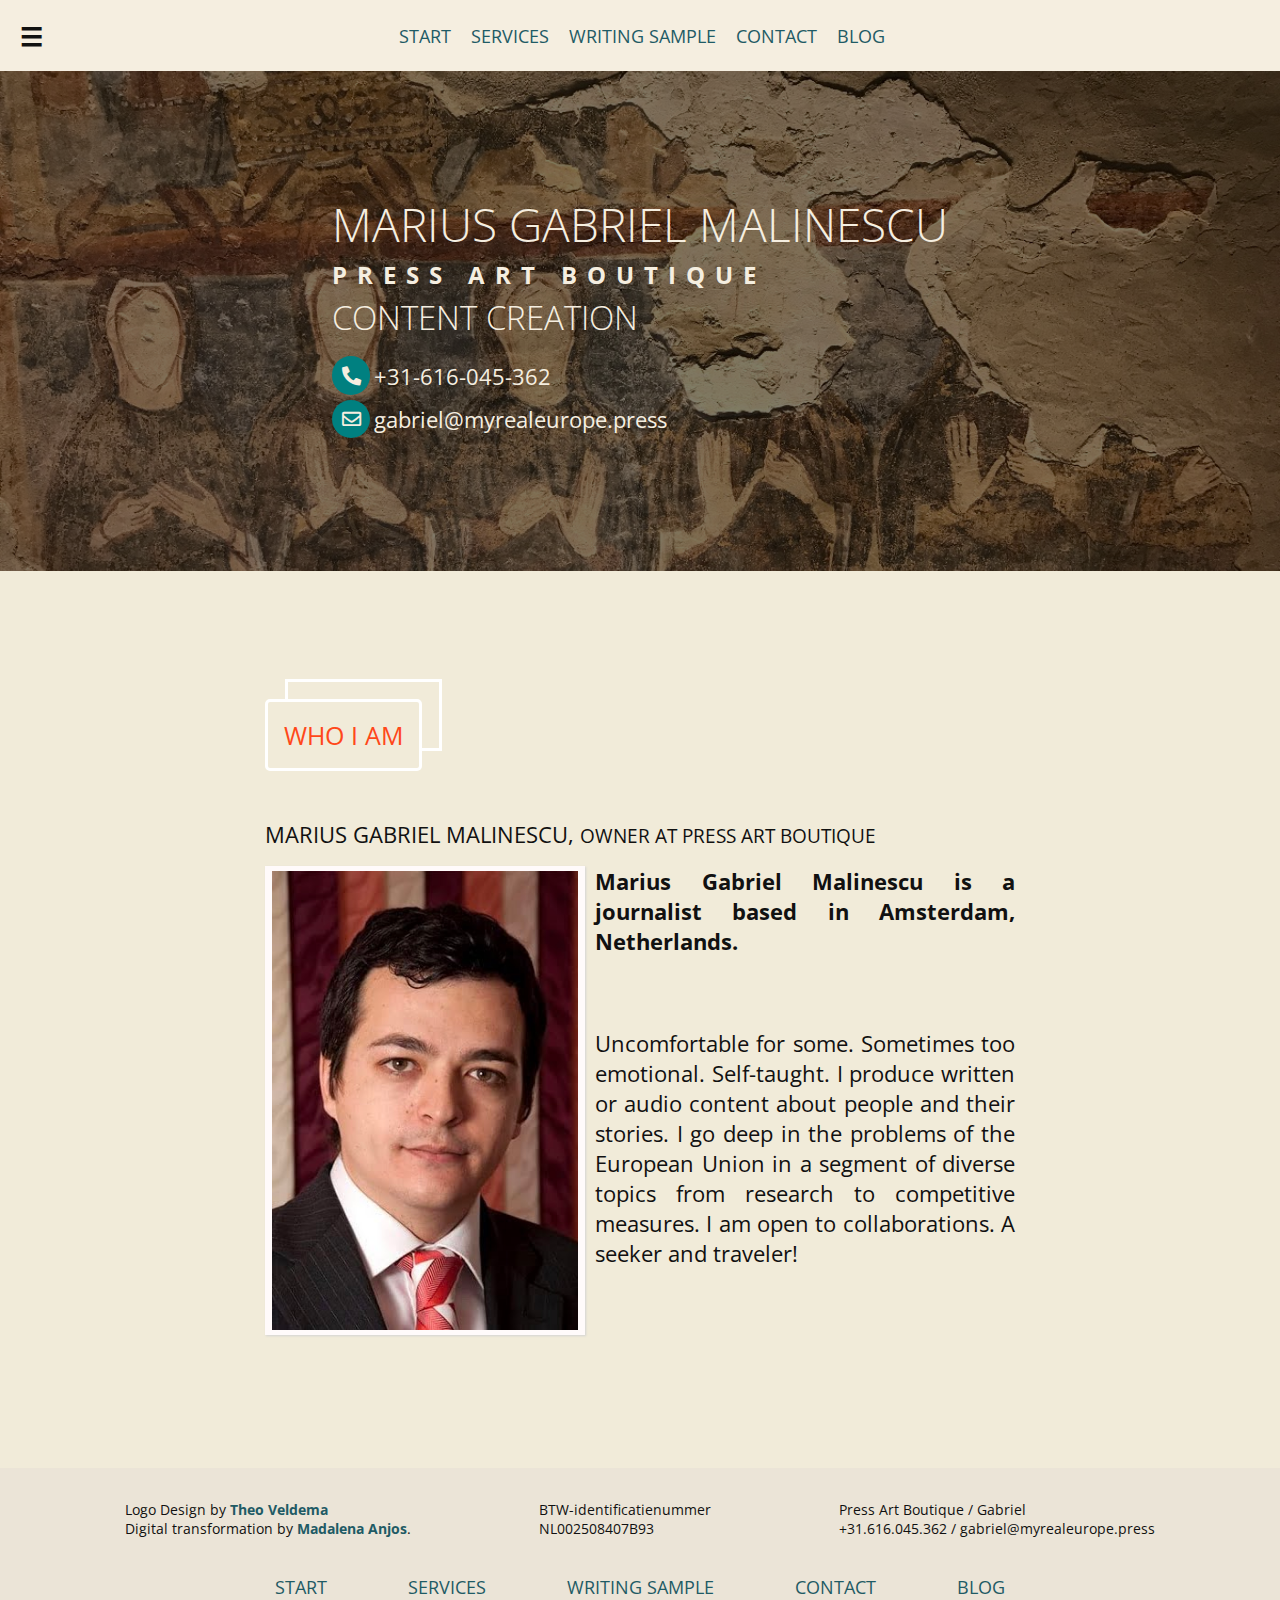
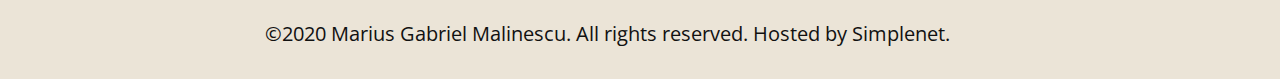
==== index.html @ 03737627 "Add files via upload" ====
<!DOCTYPE html>
<html lang="en">
<head>
  <meta charset="UTF-8">
  <meta name="viewport" content="width=device-width, initial-scale=1.0">
  <meta http-equiv="X-UA-Compatible" content="ie=edge">
  <!-- favicon -->
  <link rel="apple-touch-icon" sizes="180x180" href="img/fav/apple-touch-icon.png">
  <link rel="icon" type="image/png" sizes="32x32" href="img/fav/favicon-32x32.png">
  <link rel="icon" type="image/png" sizes="16x16" href="img/fav/favicon-16x16.png">
  <link rel="manifest" href="img/fav/site.webmanifest">
  <link rel="mask-icon" href="img/fav/safari-pinned-tab.svg" color="#5bbad5">
  <meta name="msapplication-TileColor" content="#da532c">
  <meta name="theme-color" content="#ffffff">
  <title>Marius Malinescu</title>
  <link rel="stylesheet" href="css/all.min.css">
  <link rel="stylesheet" href="css/style.css">
</head>
<body>
 <nav class="navbar">
  <h3 class="menu">
    <span class="open-menu">&#9776;</span> 
    <!-- <span class="close-menu hidden">&times;</span> -->
  </h3>
  <ul class="nav-row">
    <li><a href="index.html">Start</a></li>
    <li><a href="services.html">Services</a></li>
    <li><a href="sample.html">Writing Sample</a></li>
    <li><a href="contact.html">Contact</a></li>
    <li><a href="http://www.myrealeurope.press/" target="_blank">Blog</a></li>
  </ul>
  <a href="#">
    <img src="img/logo.png" alt="">
  </a>
  </nav>

 <header class="main-header">
   <div class="text">
    <h1>Marius Gabriel Malinescu <br> <small>Press Art Boutique</small></h1>
    <h2>Content creation</h2>
    <p><a href="#"><i class="fas fa-phone-alt"></i><span>+31-616-045-362</span></a></p>
    <p><a href="#"><i class="far fa-envelope"></i><span>gabriel@myrealeurope.press</span></a></p>
   </div>
  </header>

  <main>
    <!-- article -->
    <article class="post" id="about">
      <div class="row">
        <header class="entry-header">
          <h2 class="entry-title">Who I am</h2>
        </header>
        <div class="content">
          <h3>Marius Gabriel Malinescu, <small>Owner At Press Art Boutique</small></h3>
          <div class="grid">
            <figure>
              <img src="img/marius-gabriel-malinescu.jpg" alt="">
            </figure>
            <p class="lead">Marius Gabriel Malinescu is a journalist based in Amsterdam, Netherlands.</p>
            <p>Uncomfortable for some. Sometimes too emotional. Self-taught.  I produce written or audio content about people and their stories. I go deep in the problems of the European Union in a segment of diverse topics from research to competitive measures. I am open to collaborations. A seeker and traveler!</p>
          </div>
        </div>
      </div>
    </article>
   
  </main>
 
  <!-- Footer -->
  <section class="footer-info">
    <div class="wide-row flex">
      <div class="widget-area">
        <p>Logo Design by <strong><a href="http://www.denormaleman.nl" target="_blank" rel="noopener noreferrer">Theo Veldema</a></strong></p>
        <p>Digital transformation by <a href="https://www.instagram.com/big_ladam/" target="_blank" rel="noopener noreferrer"><strong>Madalena Anjos</strong></a>.</p>
      </div>
      <div class="widget-area">
        <p>BTW-identificatienummer</p>
        <p>NL002508407B93</p>
      </div>
      <div class="widget-area">
        <p>Press Art Boutique /&nbsp;Gabriel</p>
        <p>+31.616.045.362 / gabriel@myrealeurope.press</p>
      </div>
    </div>
  </section>
  <footer class="site-footer">
    <nav class="footer-nav">
      <ul class="nav-menu footer-menu row">
        <li><a href="index.html">Start</a></li>
        <li><a href="services.html">Services</a></li>
        <li><a href="sample.html">Writing Sample</a></li>
        <li><a href="contact.html">Contact</a></li>
        <li><a href="http://www.myrealeurope.press/" target="_blank">Blog</a></li>
      </ul>
    </nav>
    <div class="row">
      <p>&copy;2020 Marius Gabriel Malinescu. All rights reserved. Hosted by Simplenet.</p>
    </div>
  </footer>

  <script src="js/app.js"></script>
</body>
</html>
---- css/style.css ----
@import url('https://fonts.googleapis.com/css?family=Open+Sans:300,400,700&subset=latin-ext');

:root {
  --main-bgc: #F5EEE0;
  --em-color: teal;
  --transition: all 0.3s ease;
}
*, *::before, *::after {
  margin: 0;
  padding: 0;
  box-sizing: border-box;
}
html {
  font-size: 100%;
  height: 100%;
  scroll-behavior: smooth;
}
body {
  background: #f1ebd9;
  color: #111;
  font-size: 22px;
  font-family: 'Open Sans', "HelveticaNeue-Light", "Helvetica Neue Light", "Helvetica Neue", Helvetica, Arial, "Lucida Grande", sans-serif; 
  position: relative;
}
main {
  padding: 5rem 0;
}
.row {
  width: 100%;
  max-width: 770px;
  margin: 0 auto;
  padding: 0 10px;
}
.wide-row {
  width: 100%;
  max-width: 1050px;
  margin: 0 auto;
  padding: 0 10px;
}
.grid {
  display: grid;
}
hr {
  background-color: lightgrey;
  height: 1px;
  width: 150px;
  margin: 2rem auto;
}
.lead {
  font-weight: 700;
}
a:link,
a:visited {
  color: #1f5b65;
  text-decoration: none;
}
/* Navigation */
nav.navbar {
  background-color: #F5EEE0;
  padding: 2px 20px;
  position: sticky;
  top: 0;
  z-index: 500;
  width: 100%;
  display: flex;
  justify-content: space-between;
  align-items: center;
  height: 71px;
}
nav .menu {
  cursor: pointer;
}
nav span.rotate {
  transition: transform 0.3s linear;
  transform: rotate(90deg);
  transform-origin: center;
}
nav .menu span {
  display: inline-block;
  transition: transform 0.3s linear;
  transform-origin: center;
}
.hidden {
  display: none;
}
nav ul {
  display: flex;
  list-style-type: none;
  font-size: 1.1rem;
}
nav a:link,
nav a:visited {
  display: block;
  text-decoration: none;
  text-transform: uppercase;
  color: #1f5b65;
  padding: 5px 10px;
}
nav img {
  display: block;
  max-height: 65px;
  max-width: 100%;
}
/* MOBILE NAVBAR STYLES */
.nav-row-open {
  border-bottom: 1px solid lightgrey;
}
.nav-row-open ul {
  position: absolute;
  top: 71px;
  left: 0;
  background-color: #F5EEE0;;
  width: 100%;
  height: calc(100vh - 71px);
  display: flex;
  flex-direction: column;
  justify-content: center;
  align-items: center;
  font-size: 1.4rem;
}
.nav-row-open ul li {
  display: block;
  margin-bottom: 1rem;
}
@media screen and (max-width: 695px) {
  nav ul li {
    display: none;
  }
}
/* Main Header */
.main-header {
  background-image: linear-gradient(rgba(0,0,0,0.5), rgba(0,0,0,0.5)), url(../img/after-header-bg.jpeg);
  background-size: cover;
  background-position: center;
  background-attachment: fixed;
  min-height: 500px;
  display: flex;
  justify-content: center;
  align-items: center;
  padding: 5px;
}
.main-header .text {
  display: inline-block;
}
.main-header h1,
.main-header h2 {
  color: #F5EEE0;
  text-transform: uppercase;
  font-weight: 300;
}
.main-header h1 {
  font-size: 2.9rem;
  line-height: 0.9;
}
.main-header h1 small {
  font-size: 1.5rem;
  font-weight: 700;
  letter-spacing: 10px;
}
.main-header h2 {
  margin-top: 0.5rem;
}
.main-header p {
  display: flex;
  align-items: center;
  color: #F5EEE0;
}
.main-header p:first-of-type {
  margin-top: 1rem;
  margin-bottom: 0.3rem;
}
.main-header p a:link,
.main-header p a:visited {
  display: flex;
  justify-content: center;
  align-items: center;
  color: inherit;
}
.main-header p i {
  width: 2.4rem;
  height: 2.4rem;
  font-size: 1.2rem;
  display: flex;
  justify-content: center;
  align-items: center;
  margin-right: 0.2rem;
  background-color: var(--em-color);
  border-radius: 50%;
}
.main-header p a span {
  display: flex;
}
/* MAIN CONTENT */
article {
  padding: 3rem 0;
}
article h2 {
  margin-bottom: 1rem;
  text-transform: uppercase;
  font-weight: 400;
  font-size: 1.55rem;
}
article h3 {
  margin-bottom: 1rem;
  text-transform: uppercase;
  font-size: 1.4rem;
  font-weight: 400;
}
article ul {
  list-style-type: circle;
  margin-bottom: 1.5rem;
  padding-left: 27px;
}
article ul li {
  margin-bottom: 0.3rem;
}
article a.entry-image-link {
  float: left;
}
article img {
  display: block;
  width: 100%;
  max-width: 320px;
  margin: 0 10px 5px 0;
  padding: 5px 7px;
  background-color: snow;
  box-shadow: 1px 1px 2px lightgrey;
}
.entry-header {
  display: inline-block;
  margin-bottom: 1rem;
}
.entry-title {
  display: inline-block;
  margin-bottom: 2rem;
  padding: 1rem;
  border: 3px solid white;
  position: relative;
  border-radius: 5px;
  background: #f1ebd9;
  color: #ff481a;
}
.entry-title::before {
  outline: 3px solid #fff;
  content: '';
  position: absolute;
  z-index: -1;
  width: 100%;
  height: 100%;
  top: -1.25rem;
  right: -1.25rem;
  background: #f1ebd9;
}
.content::after {
  content: "";
  display: table;
  width: 100%;
  height: 0;
}
.content p {
  margin-bottom: 1rem;
  text-align: justify;
}
.content .more-link {
  color: #1f5b65;
  text-decoration: none;
}
.footer-info {
  background: #ebe4d7;
  padding: 2rem 0 1rem 0;
}
.footer-info .wide-row {
  display: flex;
  justify-content: space-between;
  flex-wrap: wrap;
}
.footer-info p {
  font-size: 0.9rem;
}
/* CUSTOM STYLES FOR SUBPAGES */
#about .content .grid {
  display: grid;
  grid-template-columns: 330px auto;
  grid-template-rows: auto auto;
}
#about .content figure {
  grid-row-start: 1;
  grid-row-end: 3;
}
#about .content .lead {
  grid-row-start: 1;
  grid-row-end: 2;
}
@media screen and (max-width: 695px) {
  #about .content .grid {
    grid-template-columns: auto;
    grid-template-rows: auto auto auto;
  }
  #about .content figure {
    grid-row-start: 1;
    grid-row-end: 2;
  }
  #about .content .lead {
    grid-row-start: 2;
    grid-row-end: 3;
  }
}
/* CONTACT PAGE */
.form {
  width: 100%;
}
.form-item {
  margin-bottom: 0.5rem;
  position: relative;
  min-height: 50px;
  overflow: hidden;
}
.form input,
.form textarea {
  width: 100%;
  height: 100%;
  color: #595f6e;
  padding-top: 20px;
  font-size: 20px;
  border: none;
  background-color: inherit;
  outline: none;
}
.form label {
  position: absolute;
  bottom: 0;
  left: 0;
  width: 100%;
  height: 100%;
  pointer-events: none;
  border-bottom: 1px solid grey;
}
.form label::after {
  content: "";
  position: absolute;
  left: 0;
  bottom: -1px;
  width: 100%;
  height: 100%;
  border-bottom: 1px solid teal;
  transform: translateX(-100%);
  transition: transform 0.3s ease;
}
.content-name {
  position: absolute;
  bottom: 5px;
  left: 0px;
  transition: all 0.3s ease;
}
.form input:focus + .label-name .content-name,
.form input:valid + .label-name .content-name {
  transform: translateY(-150%);
  font-size: 14px;
  color: teal;
}
.form textarea:focus + .label-name .content-name,
.form textarea:valid + .label-name .content-name {
  transform: translateY(-250%);
  font-size: 14px;
  color: teal;
}

.form input:focus + .label-name::after,
.form input:valid + .label-name::after,
.form textarea:focus + .label-name::after,
.form textarea:valid + .label-name::after {
  transform: translateX(0%);
}
.form button {
  width: 100%;
  margin-top: 1.5rem;
  padding: 1rem;
  text-transform: uppercase;
  font-size: 20px;
  border: 1px solid grey;
  background-color: transparent;
  transition: var(--transition);
  outline: none;
}
.form button:hover {
  border: 1px solid teal;
  background-color: teal;
  color: snow;
  transform: scale(0.95);
}
/* FOOTER */
footer.site-footer {
  background: #ebe4d7;
  padding: 1rem 0 2rem 0;
}
footer.site-footer p {
  margin: 0;
  font-size: 1.25rem;

}
footer nav {
  margin-bottom: 1rem;
}
.footer-menu {
  display: flex;
  justify-content: space-between;
  flex-wrap: wrap;
}
/* === Media Queries === */
@media screen and (max-width: 768px) {
  header {
    justify-content: center;
  }
  header .circle {
    width: 90vw;
    height: 90vw;
  }
  header .circle h1 {
    font-size: 3.2rem;
  }
  .after-header {
    flex-direction: column;
  }
}
@media screen and (max-width: 368px) {
  header p {
    justify-content: center;
  }
  header p a {
    flex-direction: column;
  }
}
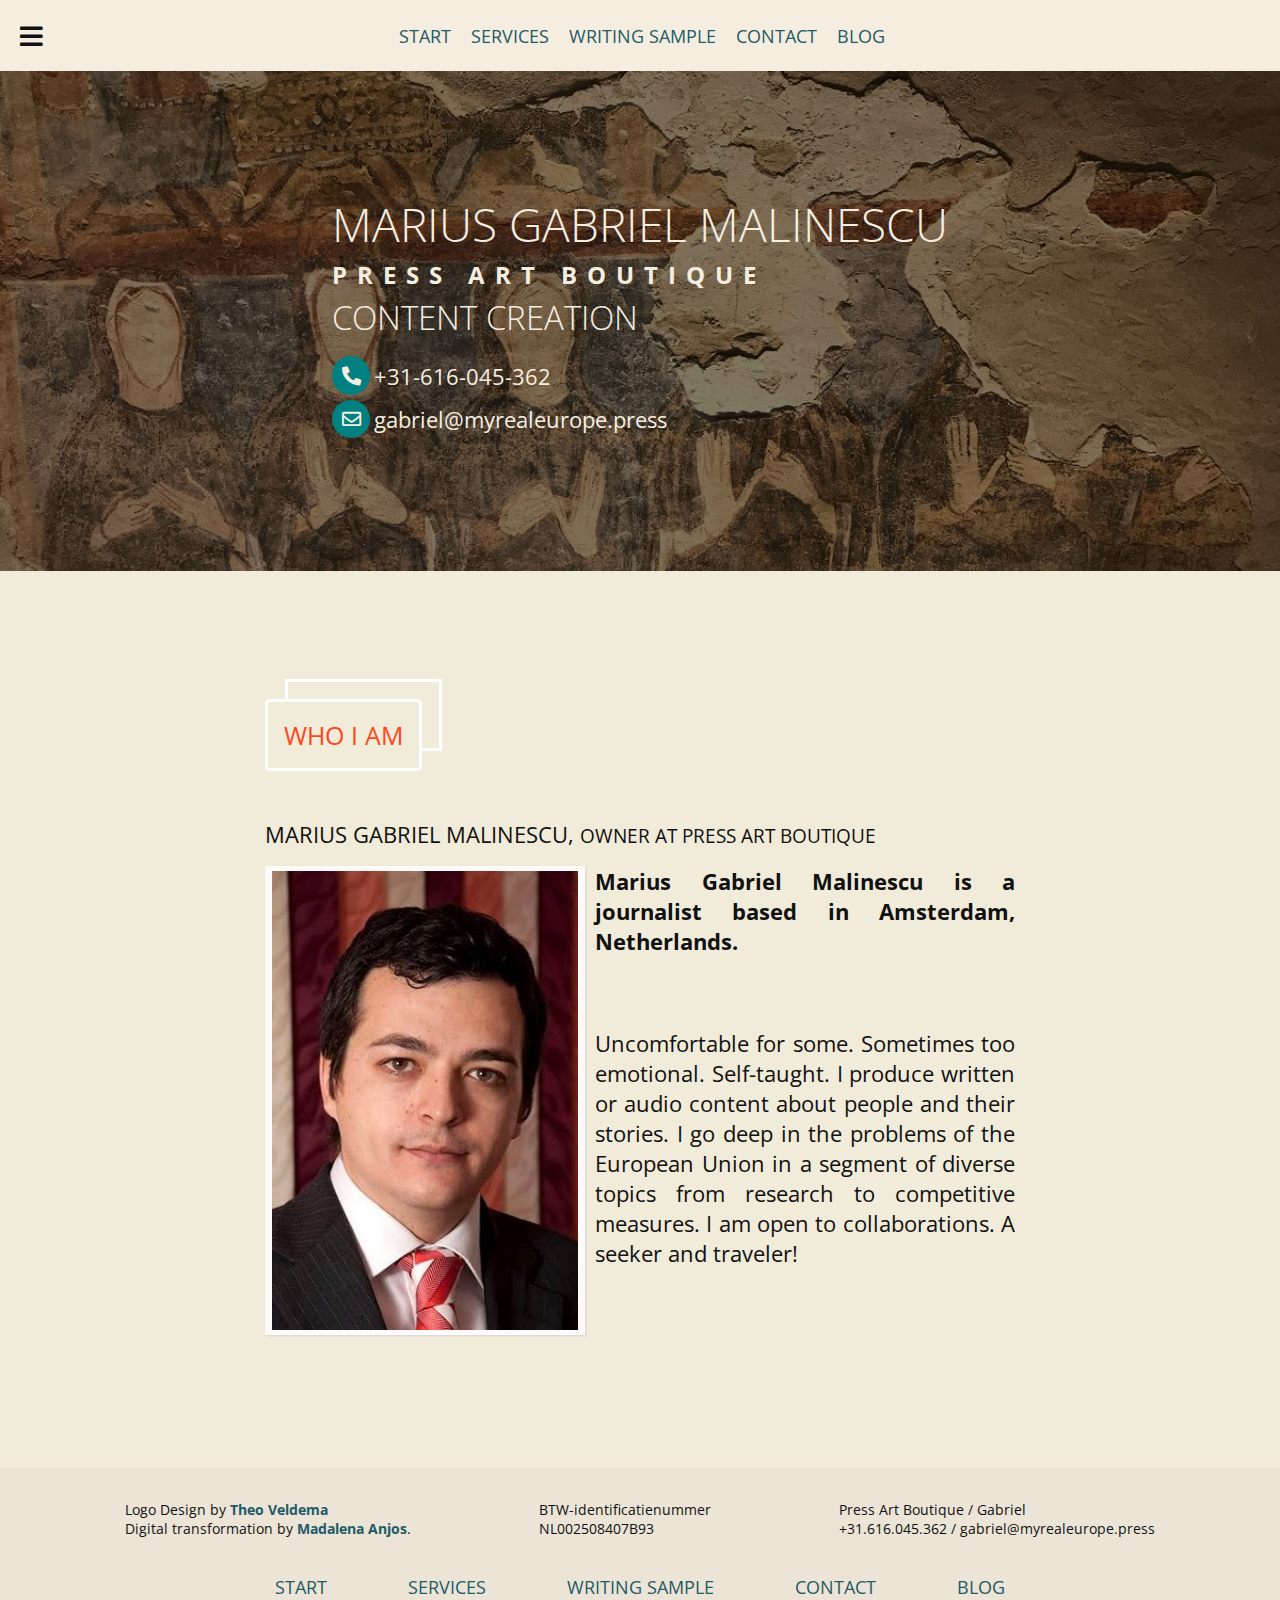
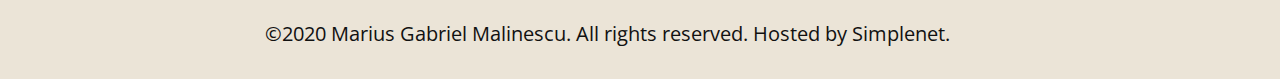
==== commit 9b44f890: "Update index.html" ====
--- a/index.html
+++ b/index.html
@@ -19,7 +19,7 @@
 <body>
  <nav class="navbar">
   <h3 class="menu">
-    <span class="open-menu">&#9776;</span> 
+    <span class="open-menu"><i class="fas fa-bars"></i></span> 
     <!-- <span class="close-menu hidden">&times;</span> -->
   </h3>
   <ul class="nav-row">
@@ -99,4 +99,4 @@
 
   <script src="js/app.js"></script>
 </body>
-</html>+</html>
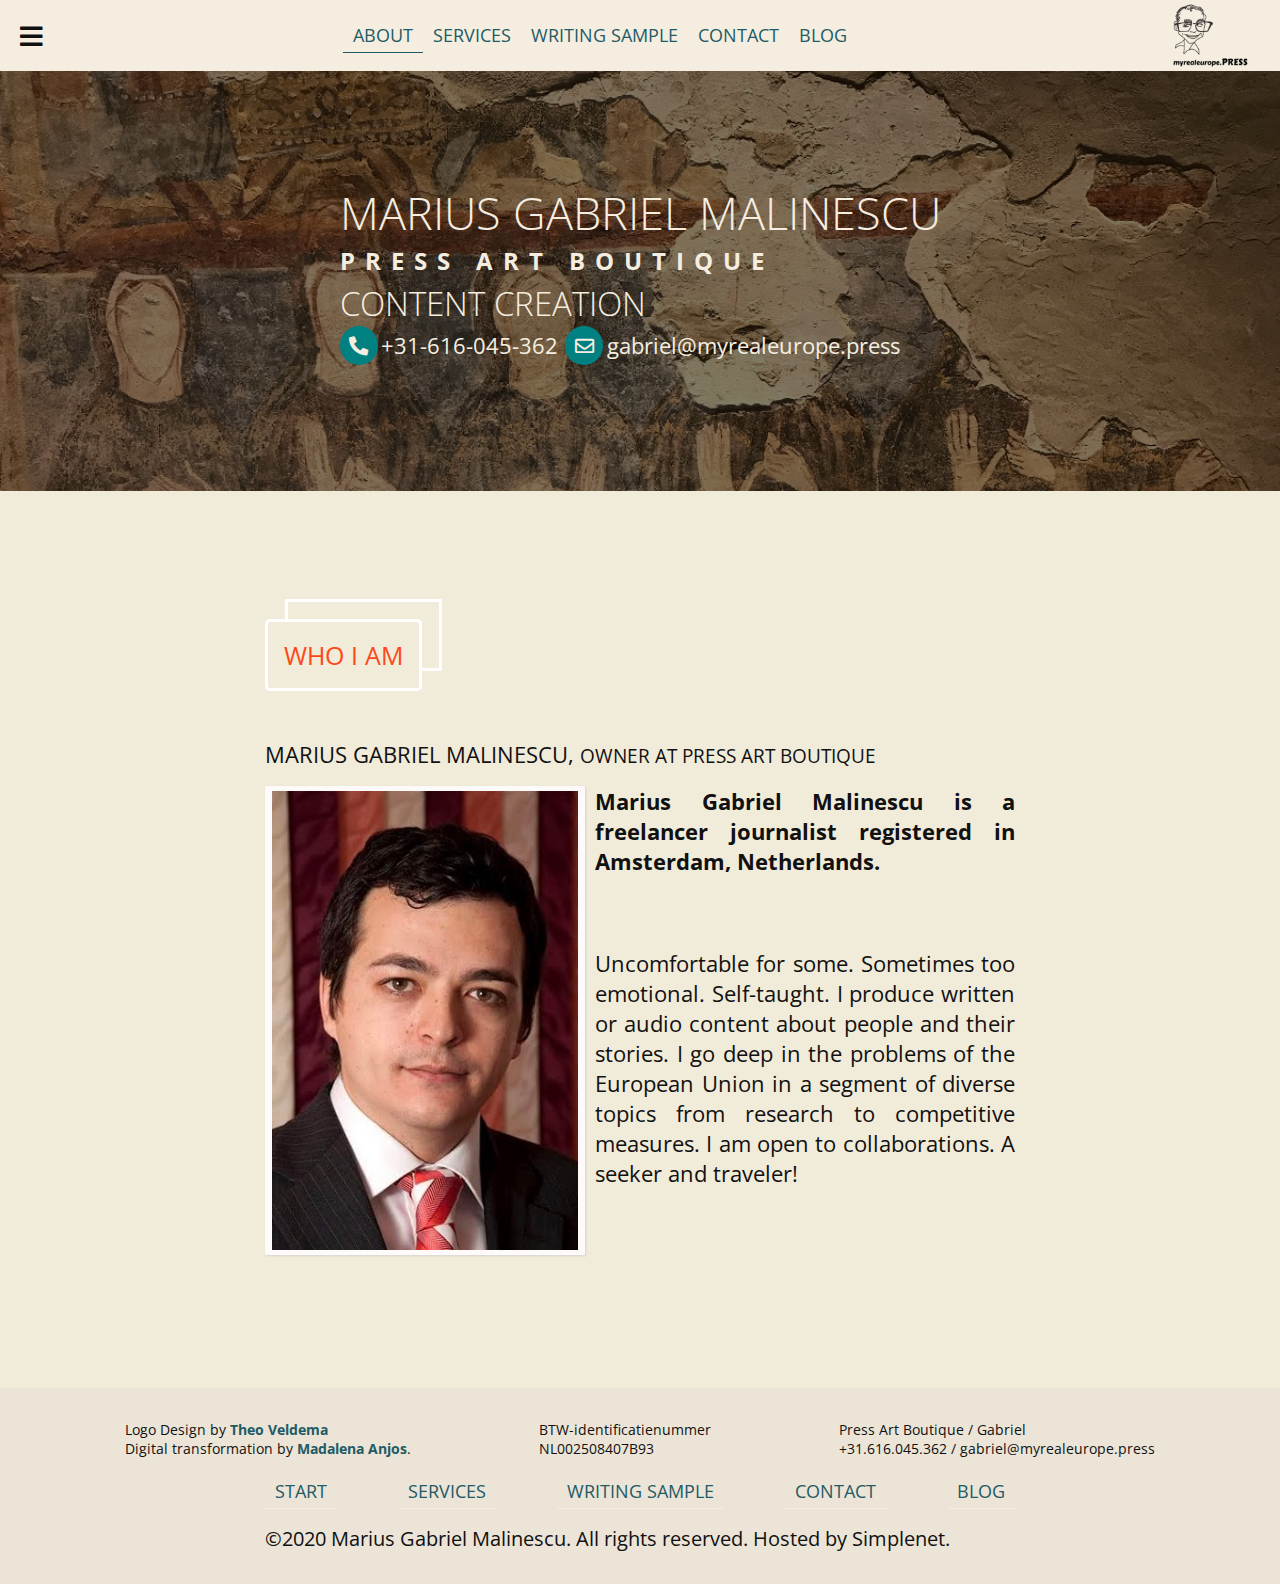
==== commit e88bfacd: "Add files via upload" ====
--- a/index.html
+++ b/index.html
@@ -12,7 +12,7 @@
   <link rel="mask-icon" href="img/fav/safari-pinned-tab.svg" color="#5bbad5">
   <meta name="msapplication-TileColor" content="#da532c">
   <meta name="theme-color" content="#ffffff">
-  <title>Marius Malinescu</title>
+  <title>Marius Malinescu - About</title>
   <link rel="stylesheet" href="css/all.min.css">
   <link rel="stylesheet" href="css/style.css">
 </head>
@@ -23,7 +23,7 @@
     <!-- <span class="close-menu hidden">&times;</span> -->
   </h3>
   <ul class="nav-row">
-    <li><a href="index.html">Start</a></li>
+    <li><a href="index.html" class="active">About</a></li>
     <li><a href="services.html">Services</a></li>
     <li><a href="sample.html">Writing Sample</a></li>
     <li><a href="contact.html">Contact</a></li>
@@ -38,8 +38,10 @@
    <div class="text">
     <h1>Marius Gabriel Malinescu <br> <small>Press Art Boutique</small></h1>
     <h2>Content creation</h2>
-    <p><a href="#"><i class="fas fa-phone-alt"></i><span>+31-616-045-362</span></a></p>
-    <p><a href="#"><i class="far fa-envelope"></i><span>gabriel@myrealeurope.press</span></a></p>
+    <p>
+    	<a href="tel:+31616045362"><i class="fas fa-phone-alt"></i><span>+31-616-045-362</span></a>
+    	<a href="mailto:gabriel@myrealeurope.press"><i class="far fa-envelope"></i><span>gabriel@myrealeurope.press</span></a>
+    </p>
    </div>
   </header>
 
@@ -54,9 +56,9 @@
           <h3>Marius Gabriel Malinescu, <small>Owner At Press Art Boutique</small></h3>
           <div class="grid">
             <figure>
-              <img src="img/marius-gabriel-malinescu.jpg" alt="">
+              <img src="img/marius-gabriel-malinescu.jpg" alt="Marius Gabriel Malinescu" title="Gabriel Marius Malinescu">
             </figure>
-            <p class="lead">Marius Gabriel Malinescu is a journalist based in Amsterdam, Netherlands.</p>
+            <p class="lead">Marius Gabriel Malinescu is a freelancer journalist registered in Amsterdam, Netherlands.</p>
             <p>Uncomfortable for some. Sometimes too emotional. Self-taught.  I produce written or audio content about people and their stories. I go deep in the problems of the European Union in a segment of diverse topics from research to competitive measures. I am open to collaborations. A seeker and traveler!</p>
           </div>
         </div>
@@ -66,8 +68,8 @@
   </main>
  
   <!-- Footer -->
-  <section class="footer-info">
-    <div class="wide-row flex">
+  <footer class="site-footer">
+  	<div class="wide-row flex footer-info">
       <div class="widget-area">
         <p>Logo Design by <strong><a href="http://www.denormaleman.nl" target="_blank" rel="noopener noreferrer">Theo Veldema</a></strong></p>
         <p>Digital transformation by <a href="https://www.instagram.com/big_ladam/" target="_blank" rel="noopener noreferrer"><strong>Madalena Anjos</strong></a>.</p>
@@ -81,8 +83,7 @@
         <p>+31.616.045.362 / gabriel@myrealeurope.press</p>
       </div>
     </div>
-  </section>
-  <footer class="site-footer">
+
     <nav class="footer-nav">
       <ul class="nav-menu footer-menu row">
         <li><a href="index.html">Start</a></li>
--- a/css/style.css
+++ b/css/style.css
@@ -53,6 +53,21 @@
 a:visited {
   color: #1f5b65;
   text-decoration: none;
+}
+/*BUTTONS*/
+.btn-box {
+  display: flex;
+}
+.btn {
+  display: inline-block;
+  border: 1px solid #1f5b65;
+  margin-right: 5px;
+  padding: 7px 15px;
+  transition: all 0.3s ease;
+}
+.btn:hover {
+  background-color: #1f5b65;
+  color: #f1ebd9;
 }
 /* Navigation */
 nav.navbar {
@@ -88,13 +103,17 @@
   list-style-type: none;
   font-size: 1.1rem;
 }
-nav a:link,
-nav a:visited {
+nav li a:link,
+nav li a:visited {
   display: block;
   text-decoration: none;
   text-transform: uppercase;
   color: #1f5b65;
   padding: 5px 10px;
+  border-bottom: 1px solid #F5EEE0;
+}
+nav li a.active {
+  border-bottom: 1px solid #1f5b65;
 }
 nav img {
   display: block;
@@ -131,9 +150,9 @@
 .main-header {
   background-image: linear-gradient(rgba(0,0,0,0.5), rgba(0,0,0,0.5)), url(../img/after-header-bg.jpeg);
   background-size: cover;
-  background-position: center;
+  background-position: 50% 62%;
   background-attachment: fixed;
-  min-height: 500px;
+  min-height: 420px;
   display: flex;
   justify-content: center;
   align-items: center;
@@ -149,7 +168,7 @@
   font-weight: 300;
 }
 .main-header h1 {
-  font-size: 2.9rem;
+  font-size: 2.8rem;
   line-height: 0.9;
 }
 .main-header h1 small {
@@ -162,12 +181,9 @@
 }
 .main-header p {
   display: flex;
+  flex-wrap: wrap;
   align-items: center;
   color: #F5EEE0;
-}
-.main-header p:first-of-type {
-  margin-top: 1rem;
-  margin-bottom: 0.3rem;
 }
 .main-header p a:link,
 .main-header p a:visited {
@@ -175,6 +191,10 @@
   justify-content: center;
   align-items: center;
   color: inherit;
+  margin-bottom: 0.3rem;
+}
+.main-header p a:first-of-type {
+  margin-right: 7px;
 }
 .main-header p i {
   width: 2.4rem;
@@ -265,16 +285,30 @@
   color: #1f5b65;
   text-decoration: none;
 }
-.footer-info {
+/* FOOTER */
+footer.site-footer {
   background: #ebe4d7;
-  padding: 2rem 0 1rem 0;
-}
-.footer-info .wide-row {
+  padding: 2rem 0;
+}
+footer.site-footer p {
+  margin: 0;
+  font-size: 1.25rem;
+}
+footer nav {
+  margin-bottom: 1rem;
+}
+.footer-menu {
   display: flex;
   justify-content: space-between;
   flex-wrap: wrap;
 }
-.footer-info p {
+.footer-info {
+  display: flex;
+  justify-content: space-between;
+  flex-wrap: wrap;
+  padding-bottom: 1rem;
+}
+.site-footer .footer-info p {
   font-size: 0.9rem;
 }
 /* CUSTOM STYLES FOR SUBPAGES */
@@ -356,13 +390,13 @@
 .form input:valid + .label-name .content-name {
   transform: translateY(-150%);
   font-size: 14px;
-  color: teal;
+  color: #1f5b65;
 }
 .form textarea:focus + .label-name .content-name,
 .form textarea:valid + .label-name .content-name {
   transform: translateY(-250%);
   font-size: 14px;
-  color: teal;
+  color: #1f5b65;
 }
 
 .form input:focus + .label-name::after,
@@ -383,28 +417,10 @@
   outline: none;
 }
 .form button:hover {
-  border: 1px solid teal;
-  background-color: teal;
+  border: 1px solid #1f5b65;
+  background-color: #1f5b65;
   color: snow;
   transform: scale(0.95);
-}
-/* FOOTER */
-footer.site-footer {
-  background: #ebe4d7;
-  padding: 1rem 0 2rem 0;
-}
-footer.site-footer p {
-  margin: 0;
-  font-size: 1.25rem;
-
-}
-footer nav {
-  margin-bottom: 1rem;
-}
-.footer-menu {
-  display: flex;
-  justify-content: space-between;
-  flex-wrap: wrap;
 }
 /* === Media Queries === */
 @media screen and (max-width: 768px) {
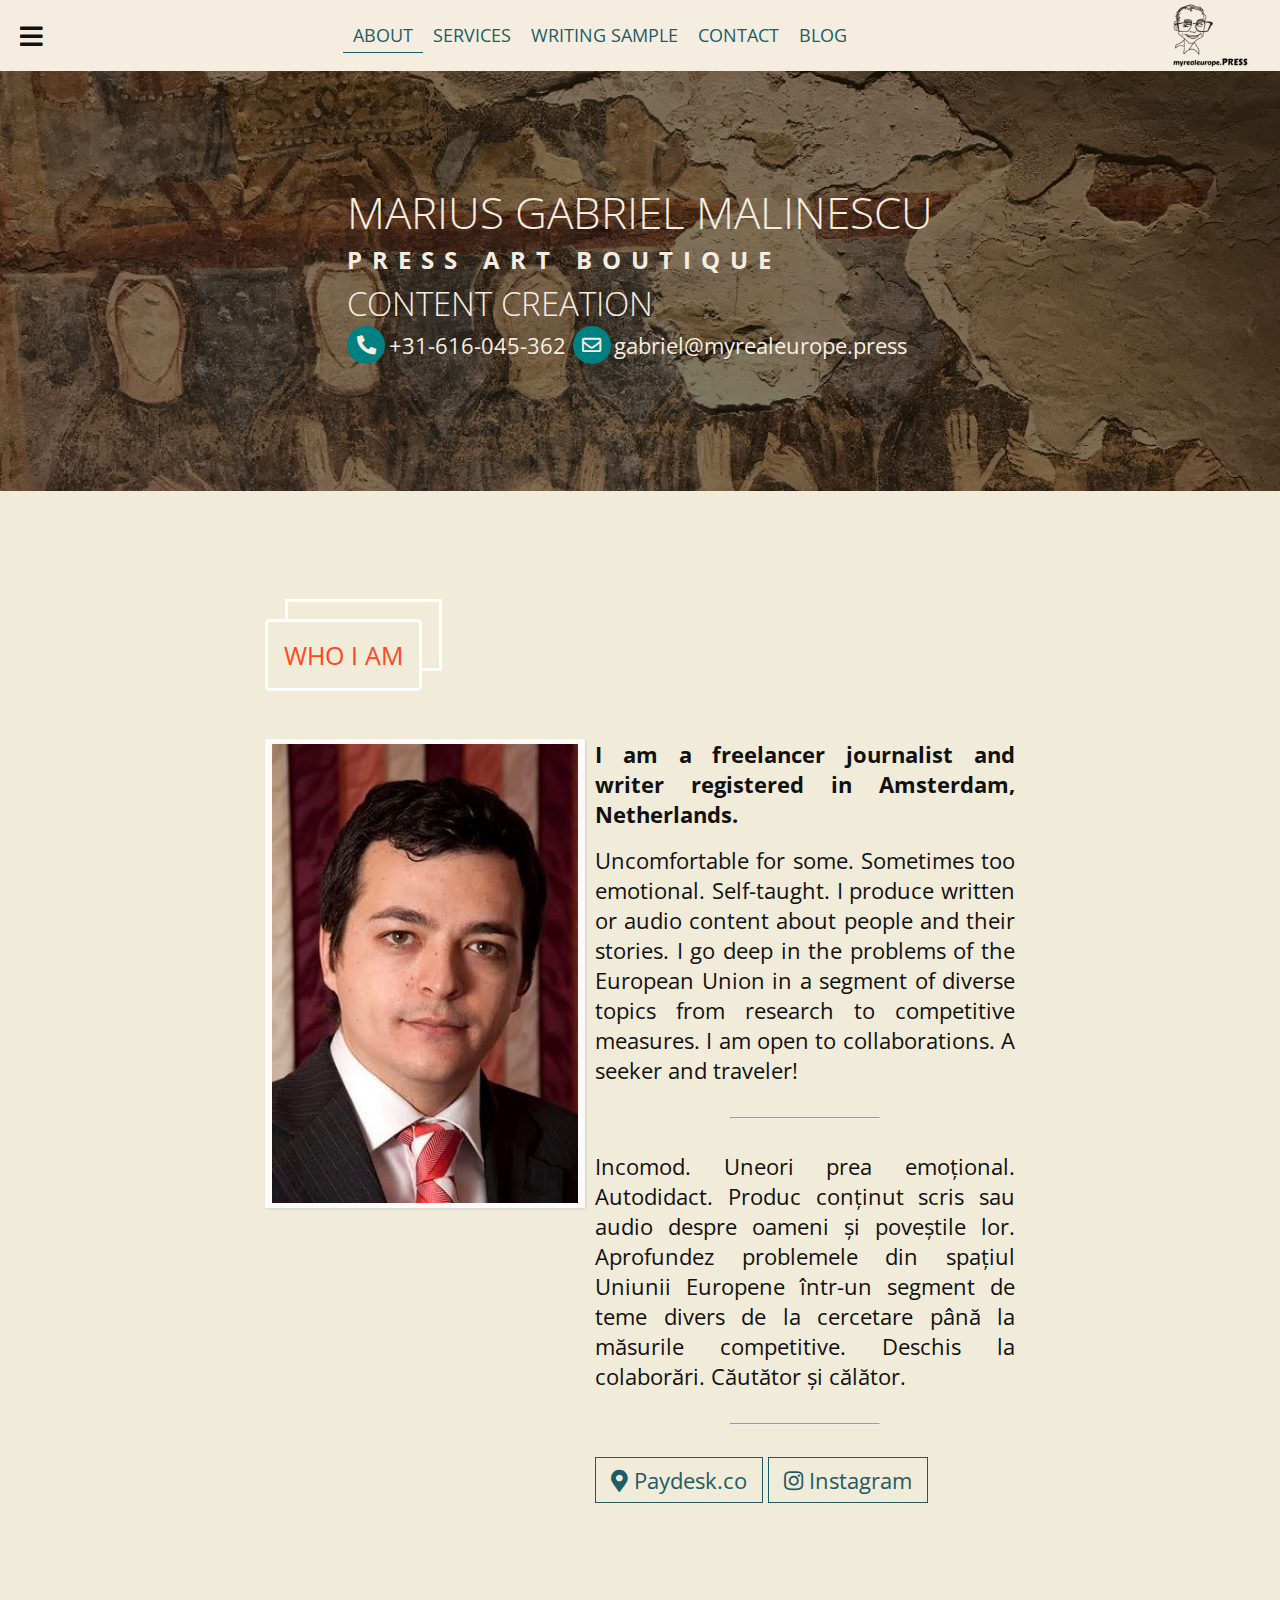
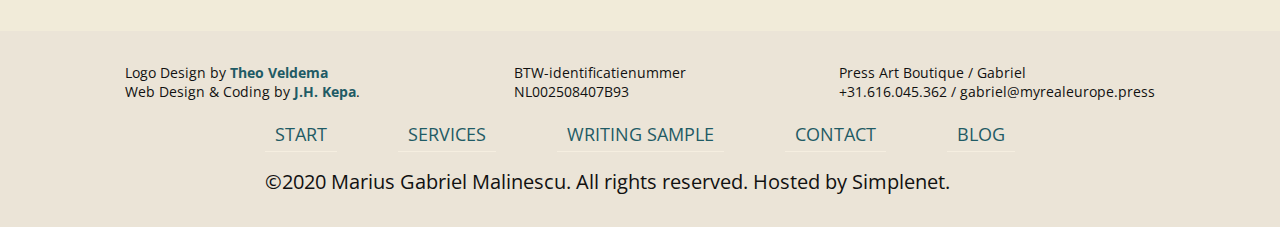
==== commit 20d8bb37: "Add files via upload" ====
--- a/index.html
+++ b/index.html
@@ -12,6 +12,8 @@
   <link rel="mask-icon" href="img/fav/safari-pinned-tab.svg" color="#5bbad5">
   <meta name="msapplication-TileColor" content="#da532c">
   <meta name="theme-color" content="#ffffff">
+  <!--  meta description-->
+  <meta name="description" content="Order a speech for your event.">
   <title>Marius Malinescu - About</title>
   <link rel="stylesheet" href="css/all.min.css">
   <link rel="stylesheet" href="css/style.css">
@@ -53,13 +55,25 @@
           <h2 class="entry-title">Who I am</h2>
         </header>
         <div class="content">
-          <h3>Marius Gabriel Malinescu, <small>Owner At Press Art Boutique</small></h3>
           <div class="grid">
             <figure>
               <img src="img/marius-gabriel-malinescu.jpg" alt="Marius Gabriel Malinescu" title="Gabriel Marius Malinescu">
             </figure>
-            <p class="lead">Marius Gabriel Malinescu is a freelancer journalist registered in Amsterdam, Netherlands.</p>
-            <p>Uncomfortable for some. Sometimes too emotional. Self-taught.  I produce written or audio content about people and their stories. I go deep in the problems of the European Union in a segment of diverse topics from research to competitive measures. I am open to collaborations. A seeker and traveler!</p>
+            <!-- about-me-->
+            <div class="about-me">
+              <p class="lead">I am a freelancer journalist and writer registered in Amsterdam, Netherlands.</p>
+              <p>Uncomfortable for some. Sometimes too emotional. Self-taught.  I produce written or audio content about people and their stories. I go deep in the problems of the European Union in a segment of diverse topics from research to competitive measures. I am open to collaborations. A seeker and traveler!</p>
+              <hr>
+              <p>Incomod. Uneori prea emoțional. Autodidact. Produc conținut scris sau audio despre oameni și poveștile lor. Aprofundez problemele din spațiul Uniunii Europene într-un segment de teme divers de la cercetare până la măsurile competitive. Deschis la colaborări. Căutător și călător.</p>
+              <hr>
+              <!-- button box -->
+              <div class="btn-box">
+                <a href="https://paydesk.co/journalist/marius.gabriel.malinescu" class="btn" target="_blank"><i class="fas fa-map-marker-alt"></i> Paydesk.co</a>
+                <a href="https://www.instagram.com/myrealeurope.press/" class="btn" target="_blank"><i class="fab fa-instagram"></i> Instagram</a>
+              </div>
+              <!-- /button box -->
+            </div>
+            <!-- /about-me-->
           </div>
         </div>
       </div>
@@ -72,7 +86,7 @@
   	<div class="wide-row flex footer-info">
       <div class="widget-area">
         <p>Logo Design by <strong><a href="http://www.denormaleman.nl" target="_blank" rel="noopener noreferrer">Theo Veldema</a></strong></p>
-        <p>Digital transformation by <a href="https://www.instagram.com/big_ladam/" target="_blank" rel="noopener noreferrer"><strong>Madalena Anjos</strong></a>.</p>
+        <p>Web Design &amp; Coding by <a href="https://codepen.io/jhkepa" target="_blank" rel="noopener noreferrer"><strong>J.H. Kepa</strong></a>.</p>
       </div>
       <div class="widget-area">
         <p>BTW-identificatienummer</p>
--- a/css/style.css
+++ b/css/style.css
@@ -168,7 +168,7 @@
   font-weight: 300;
 }
 .main-header h1 {
-  font-size: 2.8rem;
+  font-size: 2.75rem;
   line-height: 0.9;
 }
 .main-header h1 small {
